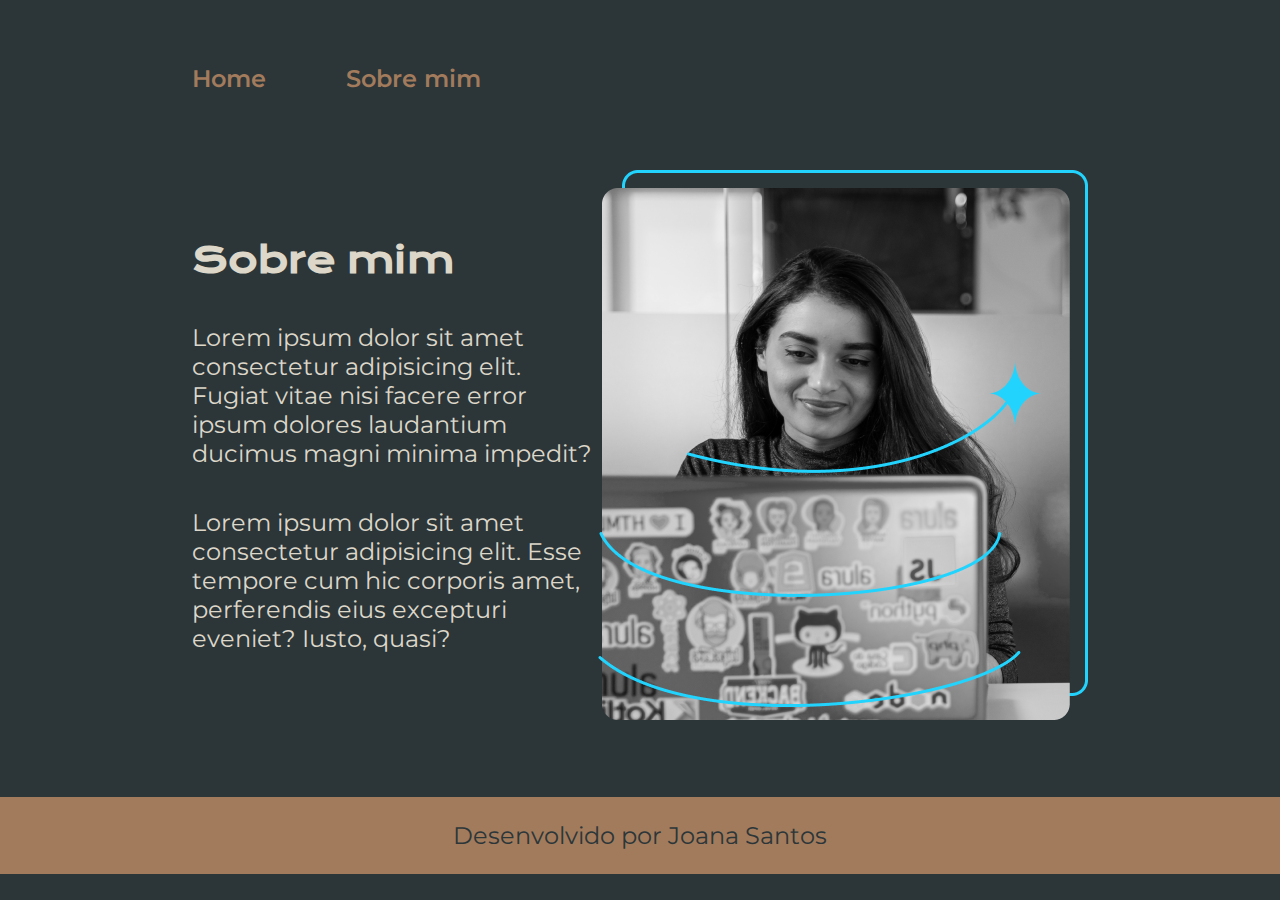
==== about.html @ 63bd401b "site modificado para versão 2 com mais estilização e adição de variáveis css, como também uma página" ====
<!DOCTYPE html>
<html lang="pt-br">
<head>
    <meta charset="UTF-8">
    <meta http-equiv="X-UA-Compatible" content="IE=edge">
    <meta name="viewport" content="width=device-width, initial-scale=1.0">
    <link rel="stylesheet" href="./styles/style.css">
    <title>Sobre mim</title>
</head>
<body>
    <header class="cabecalho">
        <nav class="cabecalho__menu">
            <a class="cabecalho__menu__link" href="index.html">Home</a>
            <a class="cabecalho__menu__link" href="about.html">Sobre mim</a>
        </nav>
    </header>
    <main class="apresentacao">
        <section class="apresentacao__conteudo">
            <h1 class="apresentacao__conteudo__titulo">Sobre mim</h1>
            <p class="apresentacao__conteudo__texto">Lorem ipsum dolor sit amet consectetur adipisicing elit. Fugiat vitae nisi facere error ipsum dolores laudantium ducimus magni minima impedit?</p>
            <p class="apresentacao__conteudo__texto">Lorem ipsum dolor sit amet consectetur adipisicing elit. Esse tempore cum hic corporis amet, perferendis eius excepturi eveniet? Iusto, quasi?</p>
        </section>
        <img src="./assets/Imagem.png" alt="Foto da Joana Santos programando">
    </main>
    <footer class="rodape">
        <p>Desenvolvido por Joana Santos</p>
    </footer>
</body>
</html>
---- styles/style.css ----
@import url('https://fonts.googleapis.com/css2?family=Krona+One&display=swap');
@import url('https://fonts.googleapis.com/css2?family=Montserrat&display=swap');

:root {
    --cor-primaria: #2C3639;
    --cor-secundaria: #DCD7C9;
    --cor-terciaria: #A27B5C;
    --cor-hover: #3F4E4F;

    --fonte-primaria: 'Krona One', sans-serif;
    --fonte-secundaria: 'Montserrat', sans-serif;
}

*{
    margin: 0;
    padding: 0;
}
body{
    /* height: 100vh; */
    box-sizing: border-box;
    background-color: var(--cor-primaria);
    color: var(--cor-secundaria);
}


.cabecalho {
    padding: 5% 0% 0% 15%;
}

.cabecalho__menu {
    display: flex;
    gap: 80px;
}
.cabecalho__menu__link {
    font-family: var(--fonte-secundaria);
    font-weight: 600;
    font-size: 24px;
    color: var(--cor-terciaria);
    text-decoration: none;

}

.titulo-destaque{
    color: var(--cor-terciaria);
}

.apresentacao{
    margin: 6% 15%;
    display: flex;
    align-items: center;
    justify-content: space-between;
}

.apresentacao__conteudo {
    width: 615px;
    display: flex;
    flex-direction: column;
    gap: 40px;
}

.apresentacao__conteudo__titulo {
    font-size: 36px;
    font-family: var(--fonte-primaria);
}

.apresentacao__conteudo__texto{
    font-size: 24px;
    font-family: var(--fonte-secundaria);
}

.apresentacao__links__subtitulo {
    font-family: var(--fonte-primaria);
    font-weight: 400;
    font-size: 24px;
}

.apresentacao__links {
    display: flex;
    flex-direction: column;
    justify-content: space-between;
    align-items: center;
    gap: 32px;
}

.apresentacao__links__link {
    display: flex;
    justify-content: center;
    gap: 16px;
    border: 2px solid var(--cor-terciaria);
    width: 378px;
    padding: 21.5px 0;
    font-weight: 600;
    text-align: center;
    border-radius: 8px;
    color: var(--cor-secundaria);
    text-decoration: none;
    font-size: 24px;
    font-family: var(--fonte-secundaria);
    /* background-color: #22D4FD; */
}

.apresentacao__links__link:hover {
    background-color: var(--cor-hover);
    border-color: red;
}

.rodape {
    font-family: var(--fonte-secundaria);
    font-size: 24px;
    font-weight: 400;
    text-align: center;
    padding: 24px;
    color: var(--cor-primaria);
    background-color: var(--cor-terciaria);
}
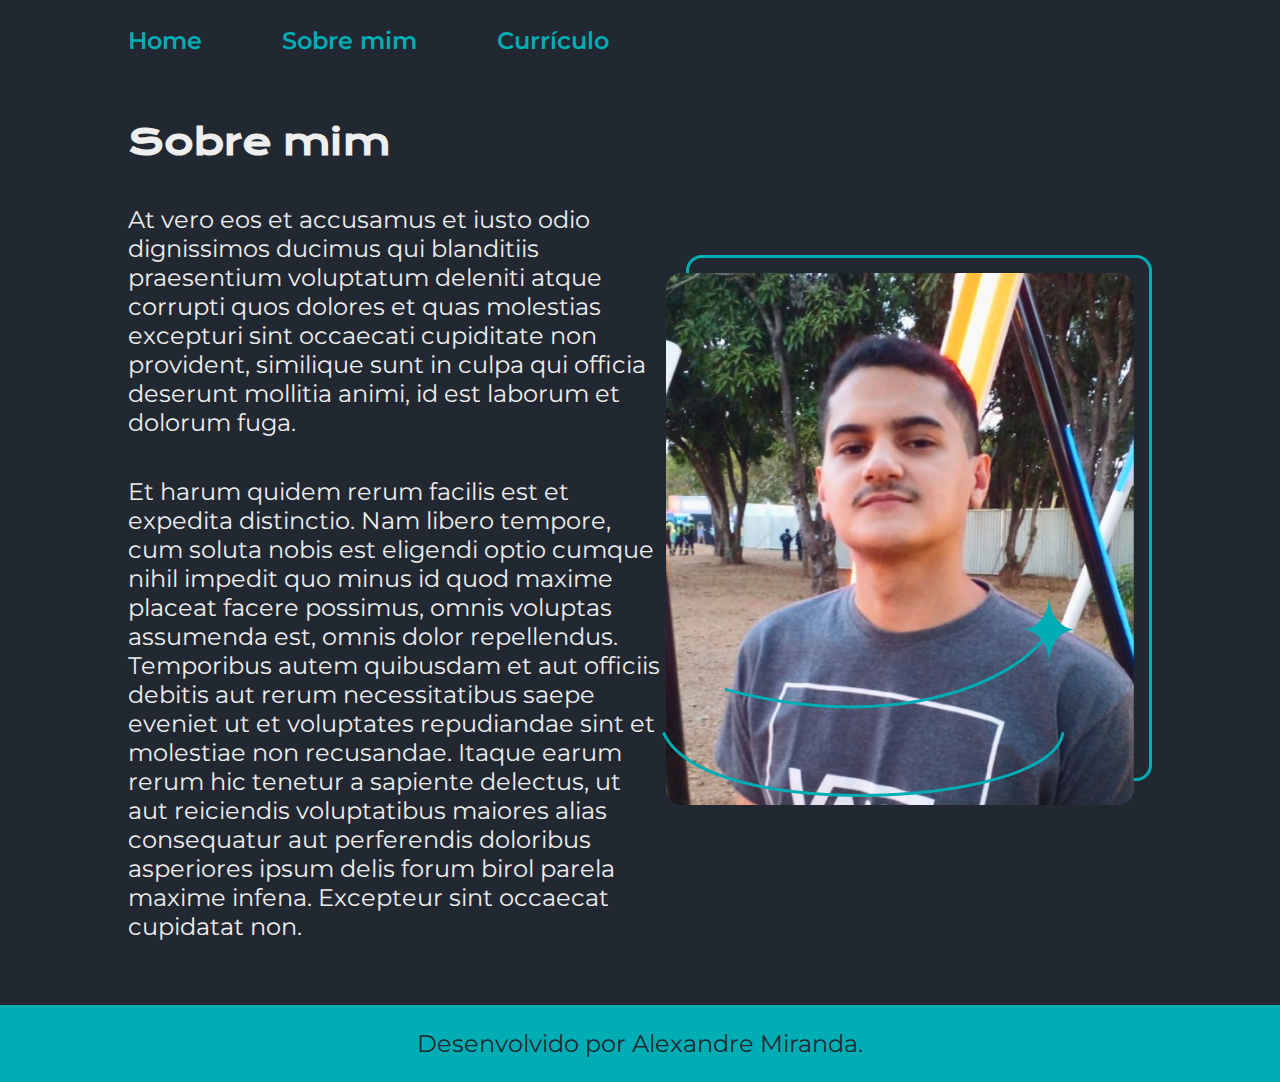
==== commit 9da0f71b: "Aula 5 curso 2 completa" ====
--- a/about.html
+++ b/about.html
@@ -1,29 +1,41 @@
 <!DOCTYPE html>
-<html lang="pt-br">
-<head>
-    <meta charset="UTF-8">
-    <meta http-equiv="X-UA-Compatible" content="IE=edge">
-    <meta name="viewport" content="width=device-width, initial-scale=1.0">
-    <link rel="stylesheet" href="./styles/style.css">
-    <title>Sobre mim</title>
-</head>
-<body>
-    <header class="cabecalho">
-        <nav class="cabecalho__menu">
-            <a class="cabecalho__menu__link" href="index.html">Home</a>
-            <a class="cabecalho__menu__link" href="about.html">Sobre mim</a>
-        </nav>
-    </header>
-    <main class="apresentacao">
-        <section class="apresentacao__conteudo">
-            <h1 class="apresentacao__conteudo__titulo">Sobre mim</h1>
-            <p class="apresentacao__conteudo__texto">Lorem ipsum dolor sit amet consectetur adipisicing elit. Fugiat vitae nisi facere error ipsum dolores laudantium ducimus magni minima impedit?</p>
-            <p class="apresentacao__conteudo__texto">Lorem ipsum dolor sit amet consectetur adipisicing elit. Esse tempore cum hic corporis amet, perferendis eius excepturi eveniet? Iusto, quasi?</p>
-        </section>
-        <img src="./assets/Imagem.png" alt="Foto da Joana Santos programando">
-    </main>
-    <footer class="rodape">
-        <p>Desenvolvido por Joana Santos</p>
-    </footer>
-</body>
-</html>+<html lang="en">
+	<head>
+		<meta charset="UTF-8" />
+		<meta name="viewport" content="width=device-width, initial-scale=1.0" />
+		<title>Sobre mim</title>
+		<link rel="stylesheet" href="./styles/style.css" />
+	</head>
+	<body>
+		<header class="cabecalho">
+			<nav class="cabecalho__menu">
+				<a class="cabecalho__menu__link" href="index.html">Home</a>
+				<a class="cabecalho__menu__link" href="about.html">Sobre mim</a>
+				<a class="cabecalho__menu__link" href="curriculo.html">Currículo</a>
+			</nav>
+		</header>
+		<main class="apresentacao">
+			<section class="apresentacao__conteudo">
+				<h1 class="apresentacao__conteudo__titulo">Sobre mim</h1>
+				<p class="apresentacao__conteudo__texto">
+					At vero eos et accusamus et iusto odio dignissimos ducimus qui blanditiis praesentium
+					voluptatum deleniti atque corrupti quos dolores et quas molestias excepturi sint occaecati
+					cupiditate non provident, similique sunt in culpa qui officia deserunt mollitia animi, id
+					est laborum et dolorum fuga.
+				</p>
+				<p class="apresentacao__conteudo__texto">
+					Et harum quidem rerum facilis est et expedita distinctio. Nam libero tempore, cum soluta
+					nobis est eligendi optio cumque nihil impedit quo minus id quod maxime placeat facere
+					possimus, omnis voluptas assumenda est, omnis dolor repellendus. Temporibus autem
+					quibusdam et aut officiis debitis aut rerum necessitatibus saepe eveniet ut et voluptates
+					repudiandae sint et molestiae non recusandae. Itaque earum rerum hic tenetur a sapiente
+					delectus, ut aut reiciendis voluptatibus maiores alias consequatur aut perferendis
+					doloribus asperiores ipsum delis forum birol parela maxime infena. Excepteur sint occaecat
+					cupidatat non.
+				</p>
+			</section>
+			<img class="apresentacao__imagem" src="./assets/Imagem.png" alt="Foto de Alexandre Miranda" />
+		</main>
+		<footer class="rodape">Desenvolvido por Alexandre Miranda.</footer>
+	</body>
+</html>
--- a/styles/style.css
+++ b/styles/style.css
@@ -1,115 +1,110 @@
-@import url('https://fonts.googleapis.com/css2?family=Krona+One&display=swap');
-@import url('https://fonts.googleapis.com/css2?family=Montserrat&display=swap');
+@import url('https://fonts.googleapis.com/css2?family=Krona+One&family=Montserrat:wght@400;600&display=swap');
 
 :root {
-    --cor-primaria: #2C3639;
-    --cor-secundaria: #DCD7C9;
-    --cor-terciaria: #A27B5C;
-    --cor-hover: #3F4E4F;
+  --cor-primaria: #222831;
+  --cor-secundaria: #EEEEEE;
+  --cor-terciaria: #00ADB5;
+  --cor-hover: #393E46;
 
-    --fonte-primaria: 'Krona One', sans-serif;
-    --fonte-secundaria: 'Montserrat', sans-serif;
+  --fonte-primaria: 'Krona One', sans-serif;
+  --fonte-secundaria: 'Montserrat', sans-serif;
 }
 
-*{
-    margin: 0;
-    padding: 0;
-}
-body{
-    /* height: 100vh; */
-    box-sizing: border-box;
-    background-color: var(--cor-primaria);
-    color: var(--cor-secundaria);
+* {
+  margin: 0;
+  padding: 0;
+  text-decoration: none;
 }
 
+body{
+  background-color: var(--cor-primaria);
+  box-sizing: border-box;
+  color: var(--cor-secundaria);
+}
 
 .cabecalho {
-    padding: 5% 0% 0% 15%;
+  padding: 2% 0 0 10%;
 }
 
 .cabecalho__menu {
-    display: flex;
-    gap: 80px;
+  display: flex;
+  gap: 80px;
 }
+
 .cabecalho__menu__link {
-    font-family: var(--fonte-secundaria);
-    font-weight: 600;
-    font-size: 24px;
-    color: var(--cor-terciaria);
-    text-decoration: none;
+  color: var(--cor-terciaria);
+  font-family: var(--fonte-secundaria);
+  font-size: 24px;
+  font-weight: 600;
+}
 
+.apresentacao {
+  align-items: center;
+  display: flex;
+  padding: 5% 10%;
+  justify-content: space-between;
+}
+
+.apresentacao__conteudo{
+  display: flex;
+  flex-direction: column;
+  gap: 40px;
+  width: 615px;
+}
+
+.apresentacao__conteudo__titulo{
+  font-family: var(--fonte-primaria);
+  font-size: 36px;
 }
 
 .titulo-destaque{
-    color: var(--cor-terciaria);
-}
-
-.apresentacao{
-    margin: 6% 15%;
-    display: flex;
-    align-items: center;
-    justify-content: space-between;
-}
-
-.apresentacao__conteudo {
-    width: 615px;
-    display: flex;
-    flex-direction: column;
-    gap: 40px;
-}
-
-.apresentacao__conteudo__titulo {
-    font-size: 36px;
-    font-family: var(--fonte-primaria);
+  color: var(--cor-terciaria);
 }
 
 .apresentacao__conteudo__texto{
-    font-size: 24px;
-    font-family: var(--fonte-secundaria);
+  font-family: var(--fonte-secundaria);
+  font-size: 24px;
 }
 
-.apresentacao__links__subtitulo {
-    font-family: var(--fonte-primaria);
-    font-weight: 400;
-    font-size: 24px;
+.apresentacao__links{
+  display: grid;
+  grid-template-columns: 1fr;
+  justify-items: center;
+  row-gap: 32px;
 }
 
-.apresentacao__links {
-    display: flex;
-    flex-direction: column;
-    justify-content: space-between;
-    align-items: center;
-    gap: 32px;
+.apresentacao__links__subtitulo{
+  font-family: var(--fonte-primaria);
+  font-size: 24px;
+  font-weight: 400;
 }
 
-.apresentacao__links__link {
-    display: flex;
-    justify-content: center;
-    gap: 16px;
-    border: 2px solid var(--cor-terciaria);
-    width: 378px;
-    padding: 21.5px 0;
-    font-weight: 600;
-    text-align: center;
-    border-radius: 8px;
-    color: var(--cor-secundaria);
-    text-decoration: none;
-    font-size: 24px;
-    font-family: var(--fonte-secundaria);
-    /* background-color: #22D4FD; */
+.apresentacao__links__botao {
+  align-items:  center;
+  border: 2px solid var(--cor-terciaria);
+  border-radius: 8px;
+  color: var(--cor-secundaria);
+  display: flex;
+  font-family: Montserrat, sans-serif;
+  font-size: 24px;
+  font-weight: 600;
+  gap: 16px;
+  justify-content: center;
+  text-align: center;
+  padding: 21.5px 0;
+  width: 378px;
 }
 
-.apresentacao__links__link:hover {
-    background-color: var(--cor-hover);
-    border-color: red;
+.apresentacao__links__botao:hover {
+  background-color: var(--cor-hover);
+  transition: 400ms;
 }
 
 .rodape {
-    font-family: var(--fonte-secundaria);
-    font-size: 24px;
-    font-weight: 400;
-    text-align: center;
-    padding: 24px;
-    color: var(--cor-primaria);
-    background-color: var(--cor-terciaria);
+  background-color: var(--cor-terciaria);
+  color: var(--cor-primaria);
+  font-family: var(--fonte-secundaria);
+  font-size: 24px;
+  padding: 24px;
+  text-align: center;
 }